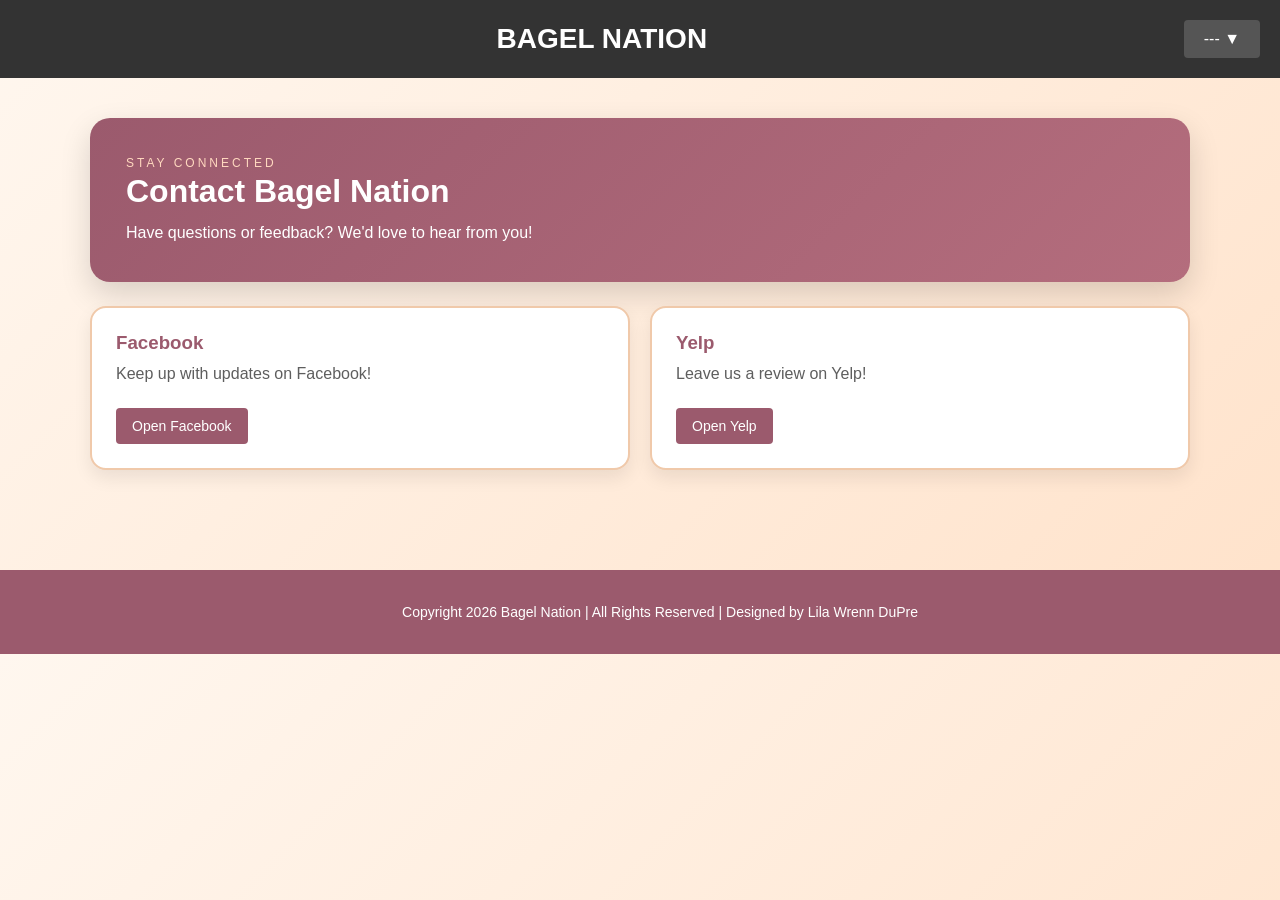
==== contactUs.html @ c3964225 "No folders" ====
<!DOCTYPE html>
<html lang="en">
<head>
    <meta charset="UTF-8">
    <meta name="viewport" content="width=device-width, initial-scale=1.0">
    <title>Contact Bagel Nation</title>
    <link rel="stylesheet" href="style.css/style.css">
    <style>
        footer {
            background-color: #9b5a6d;
            color: white;
            text-align: center;
            padding: 20px;
            font-size: 14px;
            margin-top: 40px;
            width: 100%;
        }

        .contact-link-button {
            display: inline-block;
            background-color: #9b5a6d;
            color: white;
            padding: 10px 16px;
            border: none;
            border-radius: 4px;
            text-decoration: none;
            cursor: pointer;
            font-size: 14px;
            margin-top: 10px;
        }

        .contact-link-button:hover {
            background-color: #7d4557;
        }
    </style>
</head>
<body>
    <header class="header">
        <h1 class="title-placeholder">BAGEL NATION</h1>

        <div class="dropdown">
            <button class="dropdown-btn">--- ▼</button>
            <div class="dropdown-content">
                <a href="index.html">Home</a>
                <a href="menu.html">Menu</a>
                <a href="location.html">Locations</a>
                <a href="contactUs.html">Contact Us</a>
            </div>
        </div>
    </header>

    <main class="contact-page">
        <section class="contact-hero">
            <p class="contact-eyebrow">Stay connected</p>
            <h2>Contact Bagel Nation</h2>
            <p>Have questions or feedback? We'd love to hear from you!</p>
        </section>

        <section class="contact-grid">
            <article class="contact-card">
                <h3>Facebook</h3>
                <p>Keep up with updates on Facebook!</p>
                <a class="contact-link-button" href="https://www.facebook.com/Bagelnationjamesisland/" target="_blank" rel="noopener noreferrer">Open Facebook</a>
            </article>

            <article class="contact-card">
                <h3>Yelp</h3>
                <p>Leave us a review on Yelp!</p>
                <a class="contact-link-button" href="https://www.yelp.com/biz/bagel-nation-charleston-3" target="_blank" rel="noopener noreferrer">Open Yelp</a>
            </article>
        </section>
    </main>

    <footer>
        <p>Copyright 2026 Bagel Nation | All Rights Reserved | Designed by Lila Wrenn DuPre</p>
    </footer>

    <script>
        document.addEventListener('DOMContentLoaded', function() {
            const dropdownBtn = document.querySelector('.dropdown-btn');
            const dropdownContent = document.querySelector('.dropdown-content');

            if (dropdownBtn && dropdownContent) {
                dropdownBtn.addEventListener('click', function(e) {
                    e.stopPropagation();
                    dropdownContent.style.display = dropdownContent.style.display === 'block' ? 'none' : 'block';
                });

                const dropdownLinks = dropdownContent.querySelectorAll('a');
                dropdownLinks.forEach(link => {
                    link.addEventListener('click', function() {
                        dropdownContent.style.display = 'none';
                    });
                });
            }

            document.addEventListener('click', function(e) {
                if (dropdownContent && !e.target.closest('.dropdown')) {
                    dropdownContent.style.display = 'none';
                }
            });
        });
    </script>
    <script src="../../script.js/script.js"></script>
</body>
</html>
---- style.css/style.css ----
/* Header Styling */
.header {
    display: flex;
    justify-content: space-between;
    align-items: center;
    padding: 20px;
    background-color: #333;
    color: white;
}

.title-placeholder {
    font-size: 28px;
    margin: 0;
    flex: 1;
    text-align: center;
}

/* Dropdown Menu Styling */
.dropdown {
    position: relative;
    display: inline-block;
}

.dropdown-btn {
    padding: 10px 20px;
    background-color: #555;
    color: white;
    border: none;
    cursor: pointer;
    font-size: 16px;
    border-radius: 4px;
    transition: background-color 0.3s ease;
}

.dropdown-btn:hover {
    background-color: #777;
}

.dropdown-content {
    display: none;
    position: absolute;
    right: 0;
    background-color: #f9f9f9;
    min-width: 200px;
    box-shadow: 0px 8px 16px 0px rgba(0, 0, 0, 0.2);
    padding: 12px 16px;
    z-index: 1;
    border-radius: 4px;
}

.dropdown-content a {
    color: #333;
    padding: 12px 0;
    text-decoration: none;
    display: block;
    transition: color 0.3s ease;
}

.dropdown-content a:hover {
    color: #555;
}

.dropdown.active .dropdown-content {
    display: block;
}

/* Main Content */
main {
    padding: 40px 20px;
    max-width: 1200px;
    margin: 0 auto;
}

/* Home Page Hero */
.home-page {
    padding: 30px 20px 60px;
}

.home-hero {
    display: grid;
    grid-template-columns: 1.1fr 0.9fr;
    gap: 24px;
    align-items: center;
    background: linear-gradient(135deg, #fff4e8 0%, #ffe0c4 100%);
    border: 2px solid #f0c9aa;
    border-radius: 24px;
    padding: 32px;
    box-shadow: 0 10px 30px rgba(0, 0, 0, 0.08);
    margin-bottom: 24px;
}

.home-hero-copy {
    display: flex;
    flex-direction: column;
    align-items: flex-start;
}

.location-link {
    display: block;
    width: 100%;
    margin-bottom: 16px;
    text-decoration: none;
}

.location-btn {
    width: 100%;
    display: block;
    text-align: center;
    background-color: #9b5a6d;
    color: #fff;
    padding: 14px 20px;
    border: none;
    border-radius: 8px;
    font-size: 16px;
    font-weight: bold;
    cursor: pointer;
    transition: background-color 0.3s ease;
}

.location-btn:hover {
    background-color: #8b4a5d;
}

.home-hero-copy h2 {
    margin: 0 0 12px;
    font-size: 32px;
    color: #6b2f3f;
}

.section-tag {
    display: inline-block;
    margin: 0 0 8px;
    padding: 6px 12px;
    border-radius: 999px;
    background: #9b5a6d;
    color: white;
    font-size: 12px;
    font-weight: bold;
    letter-spacing: 0.2em;
    text-transform: uppercase;
}

.hero-note {
    margin: 0;
    font-size: 16px;
    color: #6b4a3d;
    line-height: 1.6;
}

.home-hero-visual {
    text-align: center;
}

.hero-image {
    max-width: 100%;
    height: auto;
    border-radius: 18px;
    box-shadow: 0px 10px 24px rgba(0, 0, 0, 0.16);
}

/* Information Section */
.info-section {
    display: grid;
    grid-template-columns: repeat(2, minmax(0, 1fr));
    gap: 20px;
}

.info-card {
    background-color: #fff;
    padding: 28px;
    border-radius: 18px;
    border: 1px solid #f1d0b3;
    box-shadow: 0 8px 20px rgba(0, 0, 0, 0.06);
}

.info-card h3 {
    margin: 0 0 12px;
    color: #9b5a6d;
    font-size: 22px;
}

.info-paragraph {
    font-size: 16px;
    line-height: 1.7;
    color: #4d4d4d;
    margin: 0;
}

@media (max-width: 800px) {
    .home-hero {
        grid-template-columns: 1fr;
    }

    .info-section {
        grid-template-columns: 1fr;
    }
}

/* Locations Container */
.locations-container {
    display: flex;
    gap: 30px;
    justify-content: space-between;
    margin-top: 40px;
}

.location-section {
    flex: 1;
    background-color: #f5f5f5;
    padding: 40px;
    border-radius: 8px;
    text-align: center;
}

.location-section h2 {
    font-size: 24px;
    margin-bottom: 20px;
    color: #333;
}

/* Contact Page Styles */
body {
    margin: 0;
    font-family: Arial, sans-serif;
    background: linear-gradient(135deg, #fff7ef 0%, #ffe2ca 100%);
    color: #333;
}

.contact-page {
    padding: 40px 20px 60px;
    max-width: 1100px;
    margin: 0 auto;
}

.contact-hero {
    background: linear-gradient(135deg, #9b5a6d 0%, #b46d7d 100%);
    color: #fff;
    padding: 36px;
    border-radius: 20px;
    box-shadow: 0 12px 30px rgba(0, 0, 0, 0.15);
}

.contact-eyebrow {
    text-transform: uppercase;
    letter-spacing: 0.25em;
    font-size: 12px;
    margin: 0 0 8px;
    color: #ffd8bf;
}

.contact-hero h2 {
    margin: 0 0 10px;
    font-size: 32px;
}

.contact-hero p {
    margin: 0;
    max-width: 700px;
    line-height: 1.6;
}

.contact-grid {
    display: grid;
    grid-template-columns: repeat(auto-fit, minmax(230px, 1fr));
    gap: 20px;
    margin-top: 24px;
}

.contact-card {
    background: #fff;
    border: 2px solid #f0c9aa;
    border-radius: 16px;
    padding: 24px;
    box-shadow: 0 8px 18px rgba(0, 0, 0, 0.08);
}

.contact-icon {
    display: inline-block;
    font-size: 24px;
    margin-bottom: 10px;
}

.contact-card h3 {
    margin: 0 0 8px;
    color: #9b5a6d;
}

.contact-card p {
    margin: 0 0 12px;
    color: #5e5e5e;
    line-height: 1.5;
}

.contact-link-box {
    width: 100%;
    box-sizing: border-box;
    padding: 12px;
    border: 1px dashed #ff9966;
    border-radius: 10px;
    background: #fffaf5;
    font-size: 15px;
    color: #8a4b5d;
}

.contact-link-box:focus {
    outline: none;
    border-color: #9b5a6d;
    box-shadow: 0 0 0 3px rgba(155, 90, 109, 0.16);
}
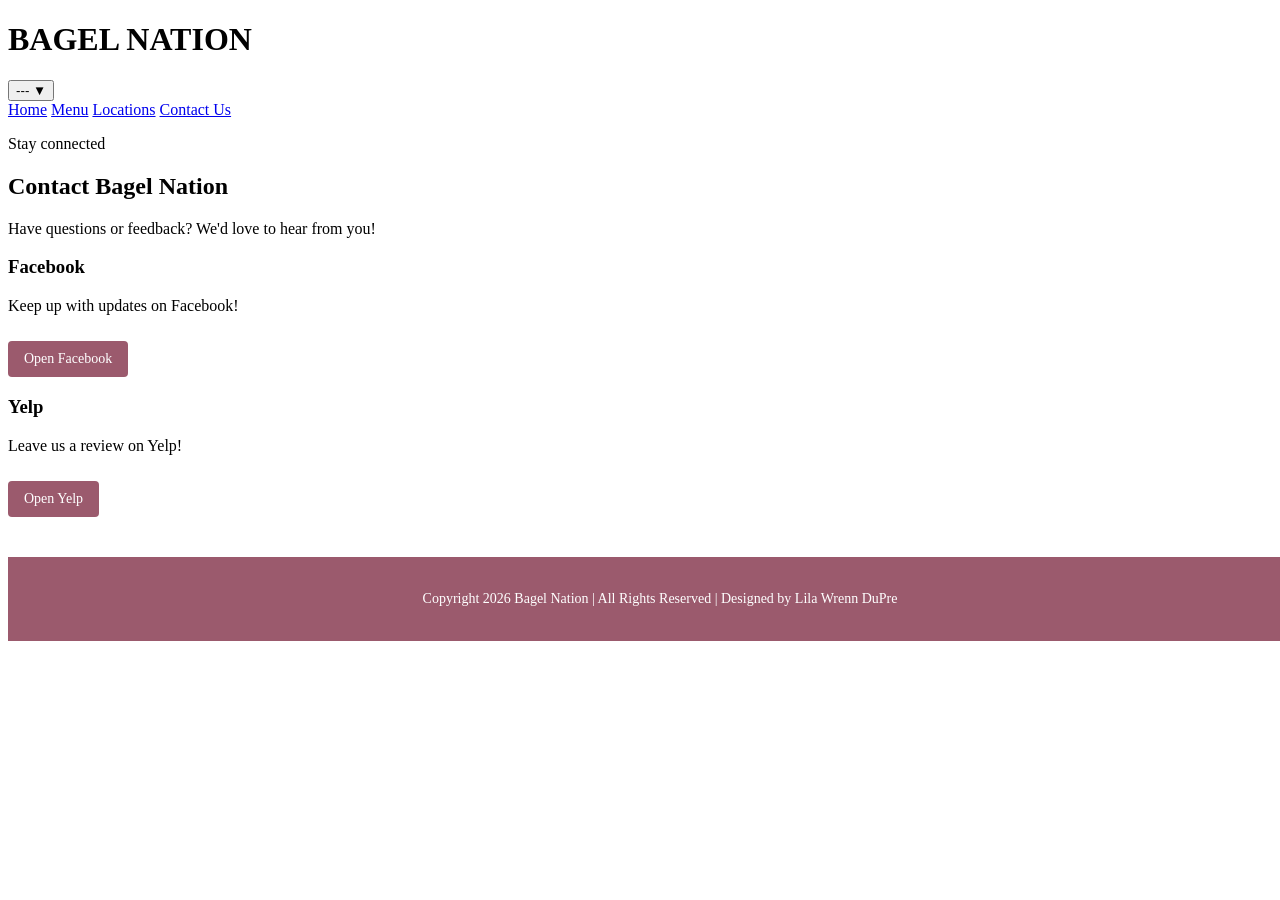
==== commit 6bb42880: "js and css" ====
--- a/contactUs.html
+++ b/contactUs.html
@@ -4,7 +4,7 @@
     <meta charset="UTF-8">
     <meta name="viewport" content="width=device-width, initial-scale=1.0">
     <title>Contact Bagel Nation</title>
-    <link rel="stylesheet" href="style.css/style.css">
+    <link rel="stylesheet" href="style.css">
     <style>
         footer {
             background-color: #9b5a6d;
@@ -101,6 +101,6 @@
             });
         });
     </script>
-    <script src="../../script.js/script.js"></script>
+    <script src="script.js"></script>
 </body>
 </html>
